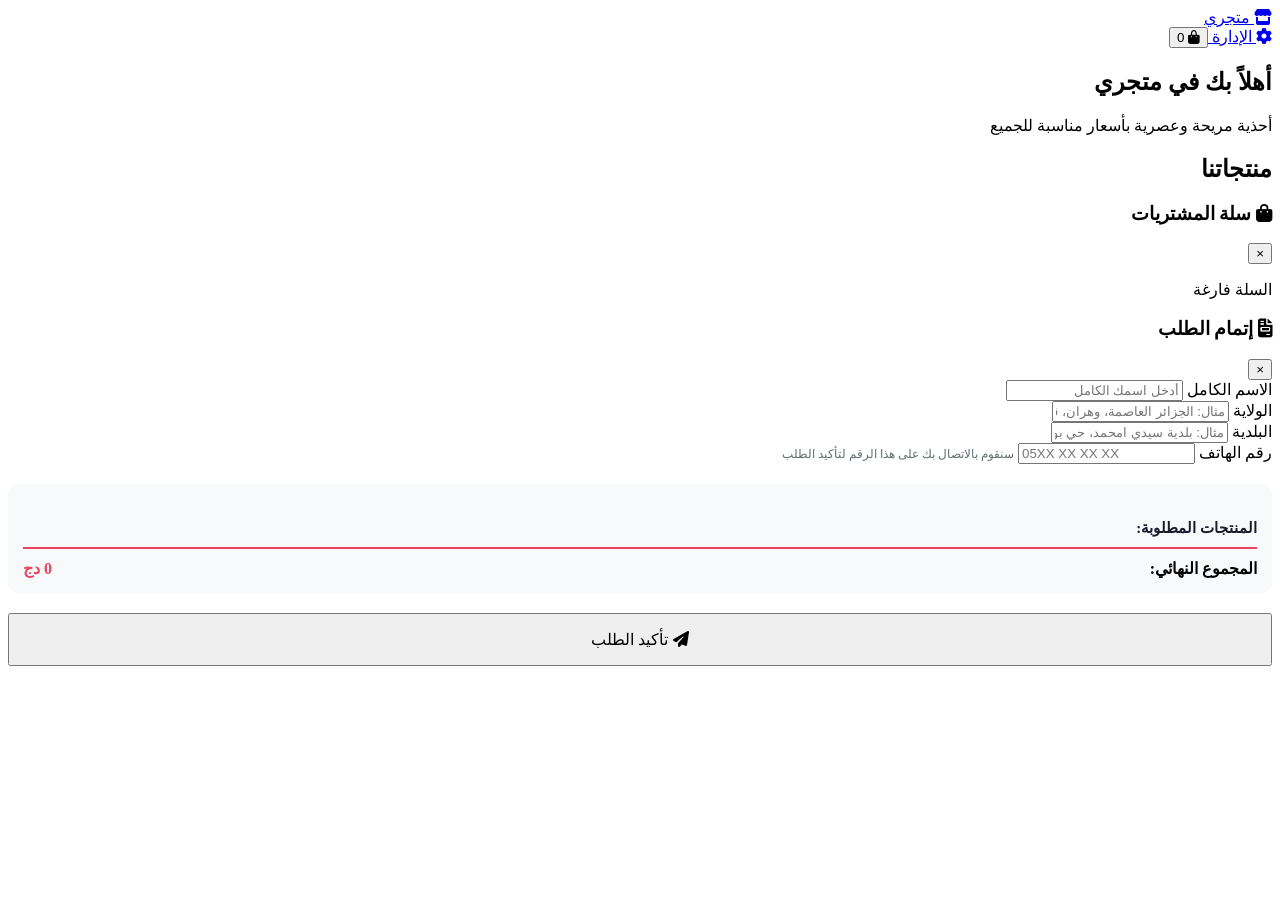
==== index.html @ f7401f5e "Add index.html" ====
<!DOCTYPE html>
<html lang="ar" dir="rtl">
<head>
  <meta charset="UTF-8">
  <meta name="viewport" content="width=device-width, initial-scale=1.0">
  <title>متجري | متجر الأحذية</title>
  <link rel="stylesheet" href="https://cdnjs.cloudflare.com/ajax/libs/font-awesome/6.5.0/css/all.min.css">
  <link rel="stylesheet" href="css/style.css">
</head>
<body>

  <!-- Header -->
  <header class="header">
    <div class="container header-inner">
      <a href="#" class="logo"><i class="fas fa-store"></i> متجري</a>
      <div class="header-actions">
        <a href="admin.html" class="btn-outline">
          <i class="fas fa-cog"></i> الإدارة
        </a>
        <button class="cart-btn" onclick="toggleCart()">
          <i class="fas fa-shopping-bag"></i>
          <span class="cart-count" id="cartCount">0</span>
        </button>
      </div>
    </div>
  </header>

  <!-- Hero -->
  <section class="hero">
    <div class="container">
      <h1>أهلاً بك في <span>متجري</span></h1>
      <p>أحذية مريحة وعصرية بأسعار مناسبة للجميع</p>
    </div>
  </section>

  <!-- Products -->
  <section class="section">
    <div class="container">
      <div class="section-header">
        <h2 class="section-title">منتجاتنا</h2>
        <span id="productCount" style="color:#636e72;font-size:14px;"></span>
      </div>
      <div class="products-grid" id="productsGrid"></div>
    </div>
  </section>

  <!-- Cart Drawer -->
  <div class="cart-overlay" id="cartOverlay" onclick="toggleCart()"></div>
  <div class="cart-drawer" id="cartDrawer">
    <div class="cart-header">
      <h3><i class="fas fa-shopping-bag"></i> سلة المشتريات</h3>
      <button class="close-btn" onclick="toggleCart()">&times;</button>
    </div>
    <div class="cart-items" id="cartItems">
      <p class="cart-empty">السلة فارغة</p>
    </div>
    <div class="cart-footer" id="cartFooter" style="display:none">
      <div class="cart-total">
        <span>المجموع:</span>
        <span id="cartTotal">0 دج</span>
      </div>
      <button class="btn-primary" onclick="showCheckout()">
        <i class="fas fa-check-circle"></i> إتمام الطلب
      </button>
    </div>
  </div>

  <!-- Checkout Modal -->
  <div class="modal-overlay" id="checkoutOverlay" onclick="closeCheckout()"></div>
  <div class="modal" id="checkoutModal">
    <div class="modal-header">
      <h3><i class="fas fa-file-invoice"></i> إتمام الطلب</h3>
      <button class="close-btn" onclick="closeCheckout()">&times;</button>
    </div>
    <form id="checkoutForm" onsubmit="submitOrder(event)">
      <div class="form-group">
        <label>الاسم الكامل</label>
        <input type="text" id="customerName" required placeholder="أدخل اسمك الكامل">
      </div>
      <div class="form-group">
        <label>الولاية</label>
        <input type="text" id="customerState" required placeholder="مثال: الجزائر العاصمة، وهران، قسنطينة...">
      </div>
      <div class="form-group">
        <label>البلدية</label>
        <input type="text" id="customerCity" required placeholder="مثال: بلدية سيدي امحمد، حي بوسماعيل...">
      </div>
      <div class="form-group">
        <label>رقم الهاتف</label>
        <input type="tel" id="customerPhone" required placeholder="05XX XX XX XX">
        <small style="color:#636e72;font-size:12px;">سنقوم بالاتصال بك على هذا الرقم لتأكيد الطلب</small>
      </div>

      <div style="margin:20px 0; padding:15px; background:#f8f9fa; border-radius:10px;">
        <h4 style="margin-bottom:10px;font-size:15px;color:#1a1a2e;">المنتجات المطلوبة:</h4>
        <div id="checkoutItems" style="font-size:14px;"></div>
        <div style="display:flex;justify-content:space-between;font-weight:800;margin-top:10px;padding-top:10px;border-top:2px solid #e94560;">
          <span>المجموع النهائي:</span>
          <span id="checkoutTotal" style="color:#e94560;">0 دج</span>
        </div>
      </div>

      <button type="submit" class="btn-primary" style="width:100%;padding:15px;font-size:16px">
        <i class="fas fa-paper-plane"></i> تأكيد الطلب
      </button>
    </form>
  </div>

  <!-- Toast -->
  <div class="toast" id="toast"></div>

  <script src="js/script.js"></script>
</body>
</html>
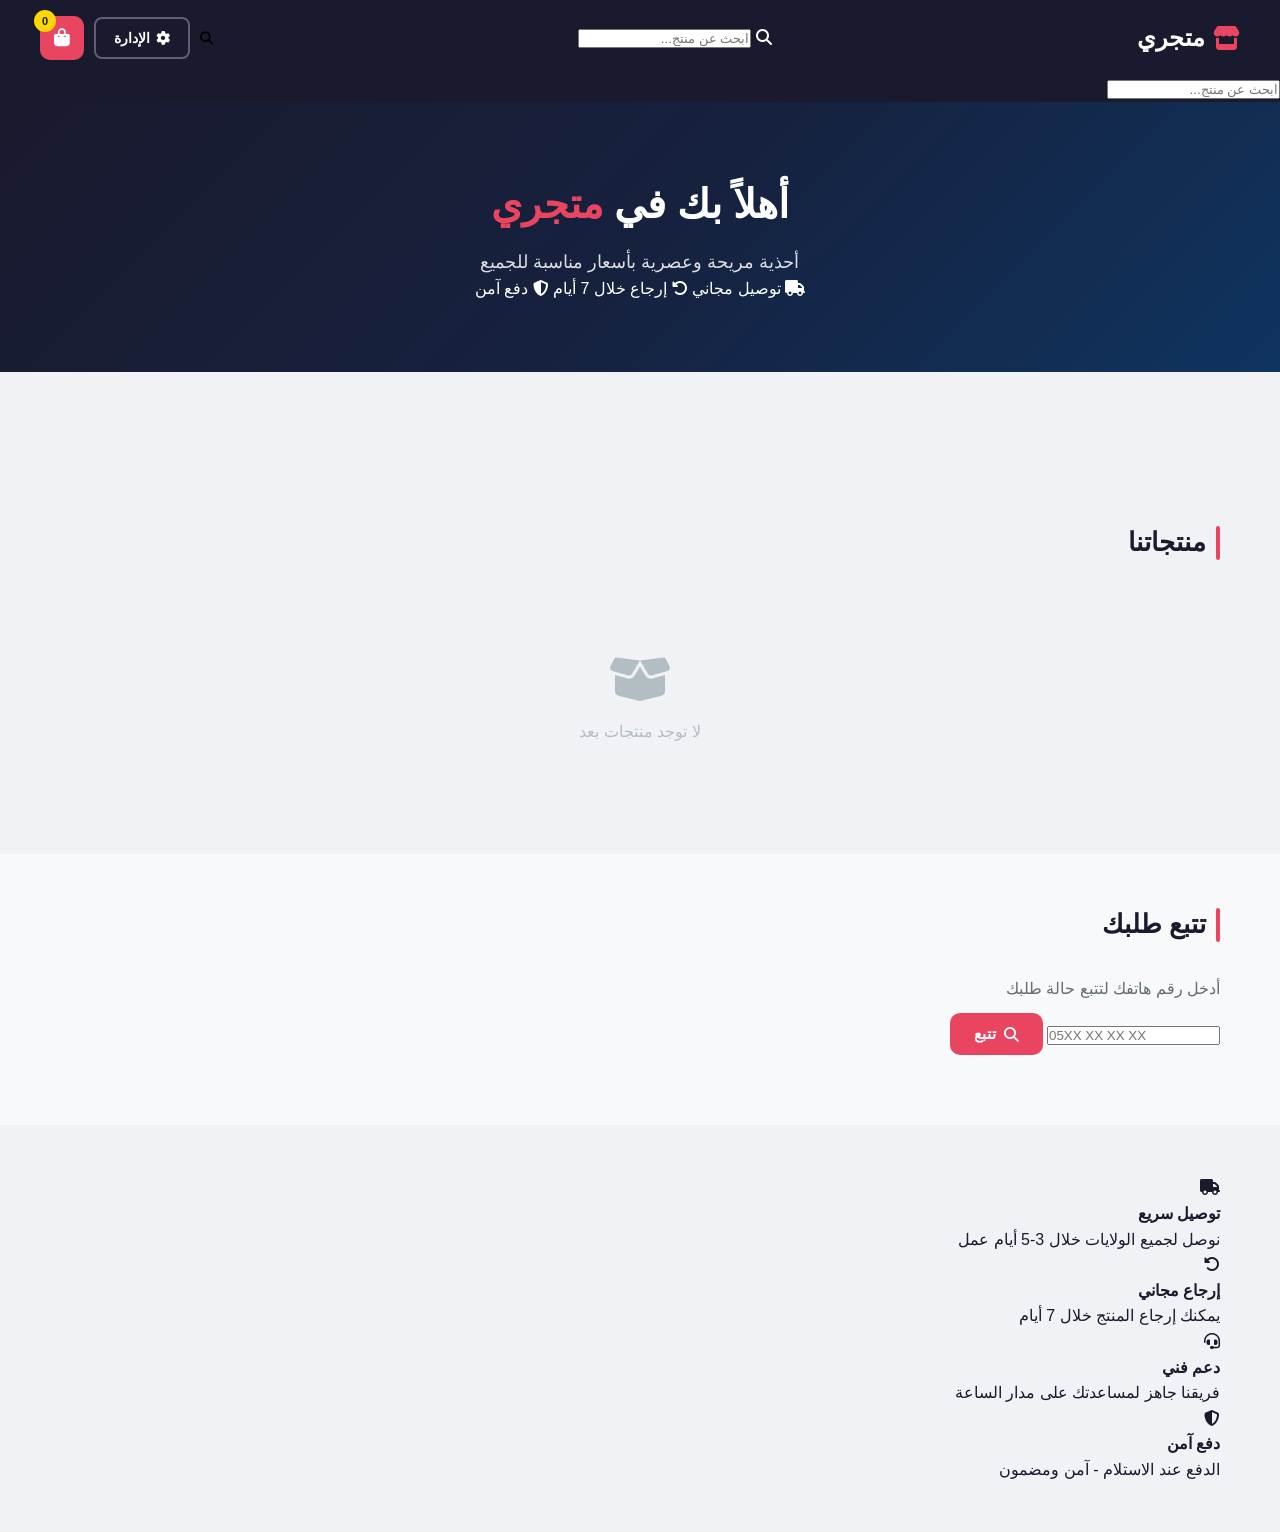
==== commit 454358b9: "????? ?????? - ????? ???? ????? ??????? ????? ??????" ====
--- a/index.html
+++ b/index.html
@@ -13,7 +13,14 @@
   <header class="header">
     <div class="container header-inner">
       <a href="#" class="logo"><i class="fas fa-store"></i> متجري</a>
+      <div class="header-search" id="headerSearch">
+        <i class="fas fa-search search-icon"></i>
+        <input type="text" id="searchInput" placeholder="ابحث عن منتج..." oninput="filterProducts()">
+      </div>
       <div class="header-actions">
+        <button class="icon-btn" onclick="toggleSearch()" title="بحث">
+          <i class="fas fa-search"></i>
+        </button>
         <a href="admin.html" class="btn-outline">
           <i class="fas fa-cog"></i> الإدارة
         </a>
@@ -23,24 +30,90 @@
         </button>
       </div>
     </div>
+    <!-- Mobile Search (hidden by default) -->
+    <div class="mobile-search" id="mobileSearch">
+      <input type="text" id="mobileSearchInput" placeholder="ابحث عن منتج..." oninput="filterProducts()">
+    </div>
   </header>
 
   <!-- Hero -->
   <section class="hero">
-    <div class="container">
-      <h1>أهلاً بك في <span>متجري</span></h1>
+    <div class="hero-bg-shapes">
+      <div class="shape shape-1"></div>
+      <div class="shape shape-2"></div>
+      <div class="shape shape-3"></div>
+    </div>
+    <div class="container hero-content">
+      <h1>أهلاً بك في <span id="heroStoreName">متجري</span></h1>
       <p>أحذية مريحة وعصرية بأسعار مناسبة للجميع</p>
+      <div class="hero-badges">
+        <span class="hero-badge"><i class="fas fa-truck"></i> توصيل مجاني</span>
+        <span class="hero-badge"><i class="fas fa-undo-alt"></i> إرجاع خلال 7 أيام</span>
+        <span class="hero-badge"><i class="fas fa-shield-alt"></i> دفع آمن</span>
+      </div>
+    </div>
+  </section>
+
+  <!-- Category Filters -->
+  <section class="section section-categories">
+    <div class="container">
+      <div class="category-filters" id="categoryFilters"></div>
     </div>
   </section>
 
   <!-- Products -->
-  <section class="section">
+  <section class="section section-products">
     <div class="container">
       <div class="section-header">
         <h2 class="section-title">منتجاتنا</h2>
-        <span id="productCount" style="color:#636e72;font-size:14px;"></span>
+        <span id="productCount" class="product-count"></span>
       </div>
       <div class="products-grid" id="productsGrid"></div>
+    </div>
+  </section>
+
+  <!-- Order Tracking Section -->
+  <section class="section section-track" style="background:#f8f9fa;">
+    <div class="container">
+      <div class="section-header">
+        <h2 class="section-title">تتبع طلبك</h2>
+      </div>
+      <div class="track-form">
+        <p style="color:#636e72;margin-bottom:12px;">أدخل رقم هاتفك لتتبع حالة طلبك</p>
+        <div class="track-input-group">
+          <input type="tel" id="trackPhone" placeholder="05XX XX XX XX" onkeydown="if(event.key==='Enter')trackOrder()">
+          <button class="btn-primary" onclick="trackOrder()"><i class="fas fa-search"></i> تتبع</button>
+        </div>
+        <div id="trackResult" style="margin-top:20px;"></div>
+      </div>
+    </div>
+  </section>
+
+  <!-- Features Section -->
+  <section class="section">
+    <div class="container">
+      <div class="features-grid">
+        <div class="feature-card">
+          <div class="feature-icon"><i class="fas fa-truck"></i></div>
+          <h4>توصيل سريع</h4>
+          <p>نوصل لجميع الولايات خلال 3-5 أيام عمل</p>
+        </div>
+        <div class="feature-card">
+          <div class="feature-icon"><i class="fas fa-undo-alt"></i></div>
+          <h4>إرجاع مجاني</h4>
+          <p>يمكنك إرجاع المنتج خلال 7 أيام</p>
+        </div>
+        <div class="feature-card">
+          <div class="feature-icon"><i class="fas fa-headset"></i></div>
+          <h4>دعم فني</h4>
+          <p>فريقنا جاهز لمساعدتك على مدار الساعة</p>
+        </div>
+        <div class="feature-card">
+          <div class="feature-icon"><i class="fas fa-shield-alt"></i></div>
+          <h4>دفع آمن</h4>
+          <p>الدفع عند الاستلام - آمن ومضمون</p>
+        </div>
+      </div>
     </div>
   </section>
 
@@ -65,6 +138,13 @@
     </div>
   </div>
 
+  <!-- Product Detail Modal -->
+  <div class="modal-overlay" id="detailOverlay" onclick="closeDetail()"></div>
+  <div class="modal modal-detail" id="detailModal">
+    <button class="close-btn modal-close" onclick="closeDetail()">&times;</button>
+    <div id="detailContent" class="detail-content"></div>
+  </div>
+
   <!-- Checkout Modal -->
   <div class="modal-overlay" id="checkoutOverlay" onclick="closeCheckout()"></div>
   <div class="modal" id="checkoutModal">
@@ -91,16 +171,22 @@
         <small style="color:#636e72;font-size:12px;">سنقوم بالاتصال بك على هذا الرقم لتأكيد الطلب</small>
       </div>
 
-      <div style="margin:20px 0; padding:15px; background:#f8f9fa; border-radius:10px;">
+      <div class="checkout-summary">
         <h4 style="margin-bottom:10px;font-size:15px;color:#1a1a2e;">المنتجات المطلوبة:</h4>
         <div id="checkoutItems" style="font-size:14px;"></div>
-        <div style="display:flex;justify-content:space-between;font-weight:800;margin-top:10px;padding-top:10px;border-top:2px solid #e94560;">
+        <div class="checkout-total-final">
           <span>المجموع النهائي:</span>
           <span id="checkoutTotal" style="color:#e94560;">0 دج</span>
         </div>
-      </div>
-
-      <button type="submit" class="btn-primary" style="width:100%;padding:15px;font-size:16px">
+        <div class="checkout-whatsapp" id="checkoutWhatsapp" style="display:none;">
+          <p style="font-size:12px;color:#636e72;margin-top:10px;">أو أرسل الطلب عبر واتساب:</p>
+          <button type="button" class="btn-whatsapp" onclick="sendWhatsAppOrder()">
+            <i class="fab fa-whatsapp"></i> واتساب
+          </button>
+        </div>
+      </div>
+
+      <button type="submit" class="btn-primary btn-submit-order">
         <i class="fas fa-paper-plane"></i> تأكيد الطلب
       </button>
     </form>
--- a/css/style.css
+++ b/css/style.css
@@ -0,0 +1,590 @@
+/* ===== Reset & Base ===== */
+*, *::before, *::after {
+  margin: 0;
+  padding: 0;
+  box-sizing: border-box;
+}
+
+html { scroll-behavior: smooth; }
+
+body {
+  font-family: 'Segoe UI', Tahoma, Geneva, Verdana, sans-serif;
+  background: #f0f2f5;
+  color: #1a1a2e;
+  line-height: 1.6;
+}
+
+a { text-decoration: none; color: inherit; }
+button { cursor: pointer; border: none; background: none; font-family: inherit; }
+input, textarea, select { font-family: inherit; outline: none; }
+
+/* ===== Container ===== */
+.container {
+  max-width: 1200px;
+  margin: 0 auto;
+  padding: 0 20px;
+}
+
+/* ===== Header ===== */
+.header {
+  background: #1a1a2e;
+  color: #fff;
+  position: sticky;
+  top: 0;
+  z-index: 100;
+}
+
+.header-inner {
+  display: flex;
+  justify-content: space-between;
+  align-items: center;
+  padding: 16px 0;
+}
+
+.logo {
+  font-size: 24px;
+  font-weight: 800;
+  display: flex;
+  align-items: center;
+  gap: 8px;
+}
+
+.logo i { color: #e94560; }
+
+.header-actions {
+  display: flex;
+  align-items: center;
+  gap: 10px;
+}
+
+/* ===== Buttons ===== */
+.btn-outline {
+  display: inline-flex;
+  align-items: center;
+  gap: 6px;
+  padding: 8px 18px;
+  border: 2px solid rgba(255,255,255,0.3);
+  color: #fff;
+  border-radius: 8px;
+  font-size: 14px;
+  font-weight: 600;
+  transition: 0.2s;
+}
+
+.btn-outline:hover {
+  border-color: #e94560;
+  background: #e94560;
+}
+
+.cart-btn {
+  position: relative;
+  width: 44px;
+  height: 44px;
+  display: flex;
+  align-items: center;
+  justify-content: center;
+  background: #e94560;
+  color: #fff;
+  border-radius: 10px;
+  font-size: 18px;
+  transition: 0.2s;
+}
+
+.cart-btn:hover { background: #d63851; }
+
+.cart-count {
+  position: absolute;
+  top: -6px;
+  left: -6px;
+  background: #ffd700;
+  color: #1a1a2e;
+  font-size: 11px;
+  font-weight: 800;
+  width: 22px;
+  height: 22px;
+  display: flex;
+  align-items: center;
+  justify-content: center;
+  border-radius: 50%;
+}
+
+/* ===== Hero ===== */
+.hero {
+  background: linear-gradient(135deg, #1a1a2e 0%, #16213e 50%, #0f3460 100%);
+  color: #fff;
+  padding: 70px 0;
+  text-align: center;
+}
+
+.hero h1 {
+  font-size: 40px;
+  margin-bottom: 12px;
+}
+
+.hero h1 span { color: #e94560; }
+
+.hero p {
+  font-size: 18px;
+  opacity: 0.85;
+  max-width: 500px;
+  margin: 0 auto;
+}
+
+/* ===== Section ===== */
+.section {
+  padding: 50px 0;
+}
+
+.section-header {
+  display: flex;
+  justify-content: space-between;
+  align-items: center;
+  margin-bottom: 30px;
+}
+
+.section-title {
+  font-size: 26px;
+  font-weight: 800;
+  position: relative;
+  padding-right: 14px;
+}
+
+.section-title::after {
+  content: '';
+  position: absolute;
+  right: 0;
+  top: 4px;
+  bottom: 4px;
+  width: 4px;
+  background: #e94560;
+  border-radius: 2px;
+}
+
+/* ===== Products Grid ===== */
+.products-grid {
+  display: grid;
+  grid-template-columns: repeat(auto-fill, minmax(270px, 1fr));
+  gap: 25px;
+}
+
+/* ===== Product Card ===== */
+.product-card {
+  background: #fff;
+  border-radius: 16px;
+  overflow: hidden;
+  box-shadow: 0 2px 20px rgba(0,0,0,0.06);
+  transition: transform 0.3s, box-shadow 0.3s;
+}
+
+.product-card:hover {
+  transform: translateY(-6px);
+  box-shadow: 0 10px 35px rgba(0,0,0,0.1);
+}
+
+.product-image {
+  height: 220px;
+  display: flex;
+  align-items: center;
+  justify-content: center;
+  font-size: 50px;
+  position: relative;
+  overflow: hidden;
+}
+
+.product-image img {
+  width: 100%;
+  height: 100%;
+  object-fit: cover;
+}
+
+.product-image .default-icon {
+  color: #e94560;
+}
+
+.product-info {
+  padding: 20px;
+}
+
+.product-name {
+  font-size: 17px;
+  font-weight: 700;
+  margin-bottom: 6px;
+}
+
+.product-desc {
+  font-size: 13px;
+  color: #636e72;
+  margin-bottom: 14px;
+  line-height: 1.6;
+}
+
+.product-bottom {
+  display: flex;
+  justify-content: space-between;
+  align-items: center;
+}
+
+.product-price {
+  font-size: 20px;
+  font-weight: 800;
+  color: #e94560;
+}
+
+.product-price small {
+  font-size: 13px;
+  font-weight: 600;
+}
+
+.btn-add {
+  display: inline-flex;
+  align-items: center;
+  gap: 6px;
+  padding: 9px 20px;
+  background: #1a1a2e;
+  color: #fff;
+  border-radius: 8px;
+  font-size: 14px;
+  font-weight: 600;
+  transition: 0.2s;
+}
+
+.btn-add:hover { background: #e94560; }
+
+/* ===== Cart Drawer ===== */
+.cart-overlay {
+  display: none;
+  position: fixed;
+  inset: 0;
+  background: rgba(0,0,0,0.5);
+  z-index: 200;
+}
+
+.cart-overlay.active { display: block; }
+
+.cart-drawer {
+  position: fixed;
+  top: 0;
+  left: 0;
+  width: 400px;
+  height: 100vh;
+  background: #fff;
+  z-index: 201;
+  transform: translateX(-100%);
+  transition: transform 0.3s ease;
+  display: flex;
+  flex-direction: column;
+}
+
+.cart-drawer.active { transform: translateX(0); }
+
+.cart-header {
+  display: flex;
+  justify-content: space-between;
+  align-items: center;
+  padding: 20px 25px;
+  border-bottom: 1px solid #eee;
+}
+
+.cart-header h3 {
+  font-size: 18px;
+  display: flex;
+  align-items: center;
+  gap: 8px;
+}
+
+.close-btn {
+  font-size: 28px;
+  color: #636e72;
+  width: 36px;
+  height: 36px;
+  display: flex;
+  align-items: center;
+  justify-content: center;
+  border-radius: 8px;
+  transition: 0.2s;
+}
+
+.close-btn:hover {
+  background: #f1f2f6;
+  color: #d63031;
+}
+
+.cart-items {
+  flex: 1;
+  overflow-y: auto;
+  padding: 15px 25px;
+}
+
+.cart-empty {
+  text-align: center;
+  color: #b2bec3;
+  padding: 50px 0;
+  font-size: 15px;
+}
+
+.cart-item {
+  display: flex;
+  align-items: center;
+  gap: 12px;
+  padding: 14px 0;
+  border-bottom: 1px solid #f1f2f6;
+}
+
+.cart-item-icon {
+  width: 50px;
+  height: 50px;
+  background: #f0f2f5;
+  border-radius: 10px;
+  display: flex;
+  align-items: center;
+  justify-content: center;
+  font-size: 20px;
+  color: #e94560;
+  flex-shrink: 0;
+}
+
+.cart-item-icon img {
+  width: 100%;
+  height: 100%;
+  object-fit: cover;
+  border-radius: 10px;
+}
+
+.cart-item-info { flex: 1; }
+
+.cart-item-name { font-weight: 600; font-size: 14px; }
+
+.cart-item-price {
+  font-size: 13px;
+  color: #e94560;
+  font-weight: 700;
+  margin-top: 2px;
+}
+
+.cart-item-qty {
+  display: flex;
+  align-items: center;
+  gap: 8px;
+  margin-top: 6px;
+}
+
+.qty-btn {
+  width: 28px;
+  height: 28px;
+  display: flex;
+  align-items: center;
+  justify-content: center;
+  border: 1.5px solid #dfe6e9;
+  border-radius: 6px;
+  font-size: 14px;
+  font-weight: 700;
+  color: #1a1a2e;
+  transition: 0.2s;
+}
+
+.qty-btn:hover {
+  border-color: #e94560;
+  color: #e94560;
+}
+
+.qty-value {
+  font-weight: 700;
+  font-size: 14px;
+  min-width: 20px;
+  text-align: center;
+}
+
+.cart-item-remove {
+  color: #d63031;
+  font-size: 14px;
+  padding: 8px;
+  border-radius: 6px;
+  transition: 0.2s;
+}
+
+.cart-item-remove:hover { background: #ffeaa7; }
+
+.cart-footer {
+  padding: 20px 25px;
+  border-top: 1px solid #eee;
+}
+
+.cart-footer .btn-primary {
+  width: 100%;
+  padding: 14px;
+  font-size: 16px;
+}
+
+.cart-total {
+  display: flex;
+  justify-content: space-between;
+  font-size: 18px;
+  font-weight: 700;
+  margin-bottom: 15px;
+}
+
+/* ===== Primary Button ===== */
+.btn-primary {
+  display: inline-flex;
+  align-items: center;
+  justify-content: center;
+  gap: 8px;
+  padding: 12px 24px;
+  background: #e94560;
+  color: #fff;
+  border-radius: 10px;
+  font-size: 15px;
+  font-weight: 700;
+  transition: 0.2s;
+}
+
+.btn-primary:hover { background: #d63851; }
+
+.btn-secondary {
+  display: inline-flex;
+  align-items: center;
+  justify-content: center;
+  gap: 8px;
+  padding: 12px 24px;
+  background: #1a1a2e;
+  color: #fff;
+  border-radius: 10px;
+  font-size: 15px;
+  font-weight: 600;
+  transition: 0.2s;
+}
+
+.btn-secondary:hover { background: #16213e; }
+
+/* ===== Modal ===== */
+.modal-overlay {
+  display: none;
+  position: fixed;
+  inset: 0;
+  background: rgba(0,0,0,0.5);
+  z-index: 300;
+}
+
+.modal-overlay.active { display: block; }
+
+.modal {
+  display: none;
+  position: fixed;
+  top: 50%;
+  left: 50%;
+  transform: translate(-50%, -50%);
+  background: #fff;
+  border-radius: 16px;
+  width: 520px;
+  max-width: 95%;
+  max-height: 90vh;
+  overflow-y: auto;
+  z-index: 301;
+  padding: 30px;
+}
+
+.modal.active { display: block; }
+
+.modal-header {
+  display: flex;
+  justify-content: space-between;
+  align-items: center;
+  margin-bottom: 25px;
+}
+
+.modal-header h3 {
+  font-size: 20px;
+  display: flex;
+  align-items: center;
+  gap: 8px;
+}
+
+.form-group { margin-bottom: 18px; }
+
+.form-group label {
+  display: block;
+  font-weight: 600;
+  font-size: 13px;
+  margin-bottom: 5px;
+  color: #2d3436;
+}
+
+.form-group input,
+.form-group textarea,
+.form-group select {
+  width: 100%;
+  padding: 11px 14px;
+  border: 2px solid #dfe6e9;
+  border-radius: 8px;
+  font-size: 14px;
+  transition: 0.2s;
+}
+
+.form-group input:focus,
+.form-group textarea:focus,
+.form-group select:focus {
+  border-color: #e94560;
+}
+
+/* ===== Toast ===== */
+.toast {
+  position: fixed;
+  bottom: 30px;
+  left: 50%;
+  transform: translateX(-50%) translateY(100px);
+  background: #1a1a2e;
+  color: #fff;
+  padding: 16px 30px;
+  border-radius: 12px;
+  font-weight: 600;
+  font-size: 15px;
+  z-index: 999;
+  opacity: 0;
+  transition: 0.4s;
+  box-shadow: 0 6px 30px rgba(0,0,0,0.2);
+  text-align: center;
+}
+
+.toast.show {
+  opacity: 1;
+  transform: translateX(-50%) translateY(0);
+}
+
+.toast.success { background: #00b894; }
+.toast.error { background: #d63031; }
+
+/* ===== Quantity Input in Store ===== */
+.qty-selector {
+  display: flex;
+  align-items: center;
+  gap: 8px;
+  margin-top: 8px;
+}
+
+.qty-selector button {
+  width: 32px;
+  height: 32px;
+  display: flex;
+  align-items: center;
+  justify-content: center;
+  border: 2px solid #dfe6e9;
+  border-radius: 6px;
+  font-size: 16px;
+  font-weight: 700;
+  transition: 0.2s;
+}
+
+.qty-selector button:hover {
+  border-color: #e94560;
+  color: #e94560;
+}
+
+/* ===== Responsive ===== */
+@media (max-width: 768px) {
+  .hero h1 { font-size: 26px; }
+  .hero p { font-size: 15px; }
+  .cart-drawer { width: 100%; }
+  .products-grid { grid-template-columns: 1fr; }
+  .admin-sidebar { display: none; }
+  .admin-main { margin-right: 0; }
+}
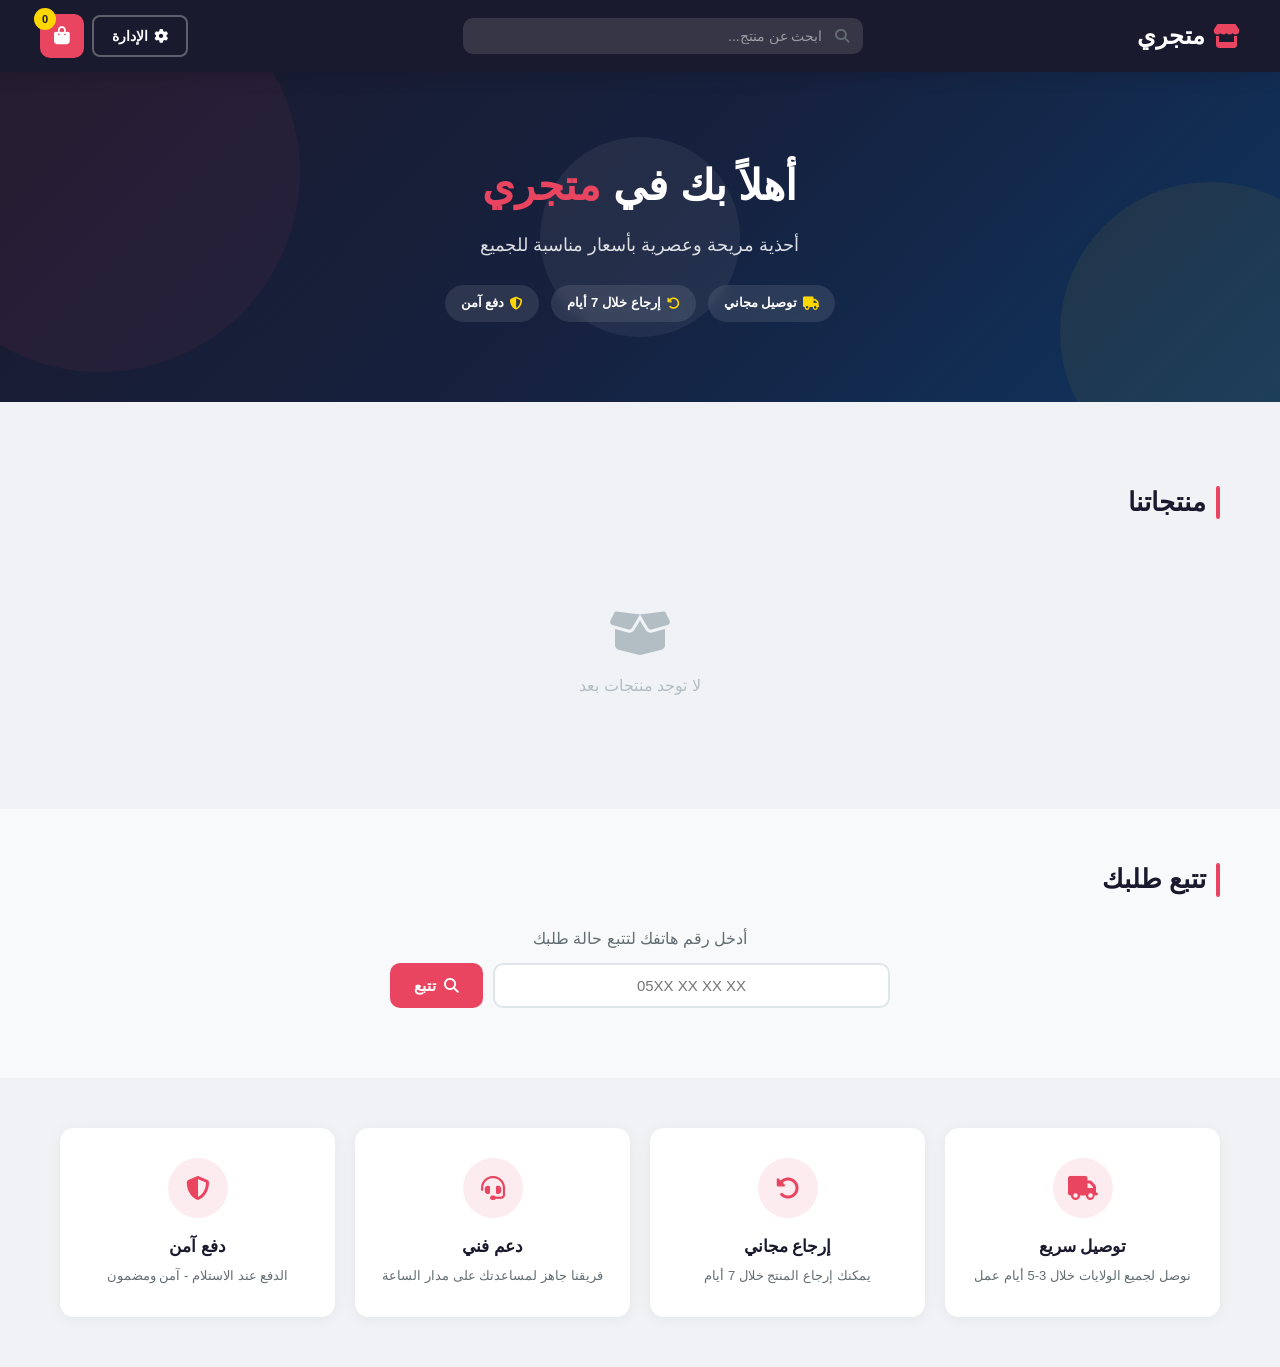
==== commit cfdf594b: "????? Firebase sync - ?????? ??????? ??? ???????" ====
--- a/index.html
+++ b/index.html
@@ -195,6 +195,7 @@
   <!-- Toast -->
   <div class="toast" id="toast"></div>
 
+  <script src="js/api.js"></script>
   <script src="js/script.js"></script>
 </body>
 </html>
--- a/css/style.css
+++ b/css/style.css
@@ -32,13 +32,14 @@
   position: sticky;
   top: 0;
   z-index: 100;
+  box-shadow: 0 2px 20px rgba(0,0,0,0.15);
 }
 
 .header-inner {
   display: flex;
   justify-content: space-between;
   align-items: center;
-  padding: 16px 0;
+  padding: 14px 0;
 }
 
 .logo {
@@ -51,11 +52,76 @@
 
 .logo i { color: #e94560; }
 
+.header-search {
+  display: none;
+  flex: 1;
+  max-width: 400px;
+  margin: 0 20px;
+  position: relative;
+}
+
+.header-search .search-icon {
+  position: absolute;
+  right: 14px;
+  top: 50%;
+  transform: translateY(-50%);
+  color: #636e72;
+  font-size: 14px;
+}
+
+.header-search input {
+  width: 100%;
+  padding: 10px 40px 10px 16px;
+  border: none;
+  border-radius: 10px;
+  background: rgba(255,255,255,0.12);
+  color: #fff;
+  font-size: 14px;
+  transition: 0.2s;
+}
+
+.header-search input::placeholder { color: rgba(255,255,255,0.5); }
+.header-search input:focus { background: rgba(255,255,255,0.2); }
+
 .header-actions {
   display: flex;
   align-items: center;
-  gap: 10px;
-}
+  gap: 8px;
+}
+
+.icon-btn {
+  width: 40px;
+  height: 40px;
+  display: none;
+  align-items: center;
+  justify-content: center;
+  color: rgba(255,255,255,0.7);
+  border-radius: 10px;
+  font-size: 16px;
+  transition: 0.2s;
+}
+
+.icon-btn:hover { background: rgba(255,255,255,0.1); color: #fff; }
+
+.mobile-search {
+  display: none;
+  padding: 0 20px 14px;
+}
+
+.mobile-search input {
+  width: 100%;
+  padding: 12px 16px;
+  border: none;
+  border-radius: 10px;
+  background: rgba(255,255,255,0.12);
+  color: #fff;
+  font-size: 14px;
+}
+
+.mobile-search input::placeholder { color: rgba(255,255,255,0.5); }
+.mobile-search input:focus { background: rgba(255,255,255,0.2); }
+
+.mobile-search.active { display: block; }
 
 /* ===== Buttons ===== */
 .btn-outline {
@@ -112,12 +178,55 @@
 .hero {
   background: linear-gradient(135deg, #1a1a2e 0%, #16213e 50%, #0f3460 100%);
   color: #fff;
-  padding: 70px 0;
+  padding: 80px 0;
   text-align: center;
-}
+  position: relative;
+  overflow: hidden;
+}
+
+.hero-bg-shapes {
+  position: absolute;
+  inset: 0;
+  pointer-events: none;
+}
+
+.hero-bg-shapes .shape {
+  position: absolute;
+  border-radius: 50%;
+  opacity: 0.06;
+}
+
+.shape-1 {
+  width: 400px; height: 400px;
+  background: #e94560;
+  top: -100px; left: -100px;
+  animation: float 6s ease-in-out infinite;
+}
+
+.shape-2 {
+  width: 300px; height: 300px;
+  background: #ffd700;
+  bottom: -80px; right: -80px;
+  animation: float 8s ease-in-out infinite reverse;
+}
+
+.shape-3 {
+  width: 200px; height: 200px;
+  background: #fff;
+  top: 50%; left: 50%;
+  transform: translate(-50%, -50%);
+  animation: float 10s ease-in-out infinite;
+}
+
+@keyframes float {
+  0%, 100% { transform: translate(0, 0) scale(1); }
+  50% { transform: translate(20px, -20px) scale(1.1); }
+}
+
+.hero-content { position: relative; z-index: 1; }
 
 .hero h1 {
-  font-size: 40px;
+  font-size: 42px;
   margin-bottom: 12px;
 }
 
@@ -127,19 +236,44 @@
   font-size: 18px;
   opacity: 0.85;
   max-width: 500px;
-  margin: 0 auto;
-}
+  margin: 0 auto 25px;
+}
+
+.hero-badges {
+  display: flex;
+  justify-content: center;
+  gap: 12px;
+  flex-wrap: wrap;
+}
+
+.hero-badge {
+  display: inline-flex;
+  align-items: center;
+  gap: 6px;
+  background: rgba(255,255,255,0.1);
+  padding: 8px 16px;
+  border-radius: 20px;
+  font-size: 13px;
+  font-weight: 600;
+  backdrop-filter: blur(4px);
+}
+
+.hero-badge i { color: #ffd700; }
 
 /* ===== Section ===== */
 .section {
   padding: 50px 0;
 }
 
+.section-categories {
+  padding: 20px 0 10px;
+}
+
 .section-header {
   display: flex;
   justify-content: space-between;
   align-items: center;
-  margin-bottom: 30px;
+  margin-bottom: 25px;
 }
 
 .section-title {
@@ -160,6 +294,40 @@
   border-radius: 2px;
 }
 
+.product-count {
+  color: #636e72;
+  font-size: 14px;
+}
+
+/* ===== Category Filters ===== */
+.category-filters {
+  display: flex;
+  gap: 8px;
+  flex-wrap: wrap;
+}
+
+.category-chip {
+  padding: 8px 18px;
+  border-radius: 20px;
+  border: 2px solid #dfe6e9;
+  background: #fff;
+  color: #636e72;
+  font-size: 14px;
+  font-weight: 600;
+  transition: 0.2s;
+}
+
+.category-chip:hover {
+  border-color: #e94560;
+  color: #e94560;
+}
+
+.category-chip.active {
+  background: #e94560;
+  border-color: #e94560;
+  color: #fff;
+}
+
 /* ===== Products Grid ===== */
 .products-grid {
   display: grid;
@@ -174,6 +342,21 @@
   overflow: hidden;
   box-shadow: 0 2px 20px rgba(0,0,0,0.06);
   transition: transform 0.3s, box-shadow 0.3s;
+  cursor: pointer;
+  animation: fadeInUp 0.4s ease forwards;
+  opacity: 0;
+}
+
+.product-card:nth-child(1) { animation-delay: 0.05s; }
+.product-card:nth-child(2) { animation-delay: 0.1s; }
+.product-card:nth-child(3) { animation-delay: 0.15s; }
+.product-card:nth-child(4) { animation-delay: 0.2s; }
+.product-card:nth-child(5) { animation-delay: 0.25s; }
+.product-card:nth-child(6) { animation-delay: 0.3s; }
+
+@keyframes fadeInUp {
+  from { opacity: 0; transform: translateY(20px); }
+  to { opacity: 1; transform: translateY(0); }
 }
 
 .product-card:hover {
@@ -189,17 +372,53 @@
   font-size: 50px;
   position: relative;
   overflow: hidden;
+  background: #f8f9fa;
 }
 
 .product-image img {
   width: 100%;
   height: 100%;
   object-fit: cover;
+  transition: transform 0.4s;
+}
+
+.product-card:hover .product-image img {
+  transform: scale(1.08);
 }
 
 .product-image .default-icon {
   color: #e94560;
 }
+
+.product-badge {
+  position: absolute;
+  top: 10px;
+  right: 10px;
+  padding: 4px 12px;
+  border-radius: 6px;
+  font-size: 11px;
+  font-weight: 800;
+  color: #fff;
+  z-index: 2;
+}
+
+.product-badge.featured { background: #e94560; }
+.product-badge.sale { background: #00b894; }
+.product-badge.new { background: #0984e3; }
+
+.product-stock-badge {
+  position: absolute;
+  bottom: 10px;
+  right: 10px;
+  padding: 4px 12px;
+  border-radius: 6px;
+  font-size: 11px;
+  font-weight: 700;
+  z-index: 2;
+}
+
+.product-stock-badge.in-stock { background: rgba(0,184,148,0.9); color: #fff; }
+.product-stock-badge.out-of-stock { background: rgba(214,48,49,0.9); color: #fff; }
 
 .product-info {
   padding: 20px;
@@ -216,6 +435,10 @@
   color: #636e72;
   margin-bottom: 14px;
   line-height: 1.6;
+  display: -webkit-box;
+  -webkit-line-clamp: 2;
+  -webkit-box-orient: vertical;
+  overflow: hidden;
 }
 
 .product-bottom {
@@ -235,6 +458,14 @@
   font-weight: 600;
 }
 
+.product-old-price {
+  font-size: 13px;
+  color: #b2bec3;
+  text-decoration: line-through;
+  margin-right: 6px;
+  font-weight: 600;
+}
+
 .btn-add {
   display: inline-flex;
   align-items: center;
@@ -249,6 +480,21 @@
 }
 
 .btn-add:hover { background: #e94560; }
+
+.btn-whatsapp-sm {
+  display: inline-flex;
+  align-items: center;
+  gap: 4px;
+  padding: 6px 12px;
+  background: #25D366;
+  color: #fff;
+  border-radius: 6px;
+  font-size: 12px;
+  font-weight: 600;
+  transition: 0.2s;
+}
+
+.btn-whatsapp-sm:hover { background: #1da851; }
 
 /* ===== Cart Drawer ===== */
 .cart-overlay {
@@ -455,6 +701,24 @@
 }
 
 .btn-secondary:hover { background: #16213e; }
+
+.btn-whatsapp {
+  display: inline-flex;
+  align-items: center;
+  justify-content: center;
+  gap: 8px;
+  padding: 12px 24px;
+  background: #25D366;
+  color: #fff;
+  border-radius: 10px;
+  font-size: 15px;
+  font-weight: 700;
+  transition: 0.2s;
+  width: 100%;
+  margin-top: 8px;
+}
+
+.btn-whatsapp:hover { background: #1da851; }
 
 /* ===== Modal ===== */
 .modal-overlay {
@@ -499,6 +763,13 @@
   gap: 8px;
 }
 
+.modal-close {
+  position: absolute;
+  top: 15px;
+  left: 15px;
+  z-index: 2;
+}
+
 .form-group { margin-bottom: 18px; }
 
 .form-group label {
@@ -543,6 +814,7 @@
   transition: 0.4s;
   box-shadow: 0 6px 30px rgba(0,0,0,0.2);
   text-align: center;
+  direction: rtl;
 }
 
 .toast.show {
@@ -552,6 +824,292 @@
 
 .toast.success { background: #00b894; }
 .toast.error { background: #d63031; }
+
+/* ===== Product Detail Modal ===== */
+.modal-detail {
+  width: 700px;
+  padding: 0;
+  overflow: hidden;
+}
+
+.detail-content {
+  display: grid;
+  grid-template-columns: 1fr 1fr;
+}
+
+.detail-image {
+  min-height: 350px;
+  display: flex;
+  align-items: center;
+  justify-content: center;
+  font-size: 60px;
+  background: #f8f9fa;
+  position: relative;
+}
+
+.detail-image img {
+  width: 100%;
+  height: 100%;
+  object-fit: cover;
+}
+
+.detail-image .default-icon {
+  color: #e94560;
+}
+
+.detail-info {
+  padding: 30px;
+  display: flex;
+  flex-direction: column;
+}
+
+.detail-info h2 {
+  font-size: 22px;
+  margin-bottom: 8px;
+}
+
+.detail-info .detail-category {
+  font-size: 12px;
+  color: #0984e3;
+  font-weight: 700;
+  text-transform: uppercase;
+  margin-bottom: 10px;
+}
+
+.detail-info .detail-desc {
+  font-size: 14px;
+  color: #636e72;
+  line-height: 1.7;
+  margin-bottom: 20px;
+  flex: 1;
+}
+
+.detail-info .detail-price {
+  font-size: 28px;
+  font-weight: 800;
+  color: #e94560;
+  margin-bottom: 8px;
+}
+
+.detail-info .detail-price small {
+  font-size: 16px;
+}
+
+.detail-info .detail-old-price {
+  font-size: 16px;
+  color: #b2bec3;
+  text-decoration: line-through;
+  margin-bottom: 20px;
+}
+
+.detail-actions {
+  display: flex;
+  flex-direction: column;
+  gap: 8px;
+}
+
+.detail-actions .btn-primary {
+  padding: 14px;
+  font-size: 16px;
+}
+
+.detail-actions .btn-whatsapp {
+  padding: 14px;
+  font-size: 16px;
+}
+
+/* ===== Features Grid ===== */
+.features-grid {
+  display: grid;
+  grid-template-columns: repeat(auto-fit, minmax(220px, 1fr));
+  gap: 20px;
+}
+
+.feature-card {
+  background: #fff;
+  border-radius: 14px;
+  padding: 30px 20px;
+  text-align: center;
+  box-shadow: 0 2px 15px rgba(0,0,0,0.05);
+  transition: transform 0.3s;
+}
+
+.feature-card:hover { transform: translateY(-4px); }
+
+.feature-icon {
+  width: 60px;
+  height: 60px;
+  border-radius: 50%;
+  background: rgba(233,69,96,0.1);
+  display: flex;
+  align-items: center;
+  justify-content: center;
+  font-size: 24px;
+  color: #e94560;
+  margin: 0 auto 15px;
+}
+
+.feature-card h4 {
+  font-size: 17px;
+  font-weight: 700;
+  margin-bottom: 6px;
+}
+
+.feature-card p {
+  font-size: 13px;
+  color: #636e72;
+}
+
+/* ===== Order Tracking ===== */
+.track-form {
+  max-width: 500px;
+  margin: 0 auto;
+  text-align: center;
+}
+
+.track-input-group {
+  display: flex;
+  gap: 10px;
+}
+
+.track-input-group input {
+  flex: 1;
+  padding: 12px 16px;
+  border: 2px solid #dfe6e9;
+  border-radius: 10px;
+  font-size: 15px;
+  text-align: center;
+}
+
+.track-input-group input:focus {
+  border-color: #e94560;
+}
+
+.track-input-group .btn-primary {
+  padding: 12px 24px;
+  white-space: nowrap;
+}
+
+/* Track Result */
+.track-card {
+  background: #fff;
+  border-radius: 14px;
+  padding: 20px;
+  text-align: right;
+  box-shadow: 0 2px 15px rgba(0,0,0,0.05);
+  margin-bottom: 12px;
+}
+
+.track-card-header {
+  display: flex;
+  justify-content: space-between;
+  align-items: center;
+  margin-bottom: 12px;
+  padding-bottom: 12px;
+  border-bottom: 1px solid #f1f2f6;
+}
+
+.track-card-header .order-num {
+  font-weight: 700;
+  color: #e94560;
+}
+
+.track-card-header .order-date {
+  font-size: 12px;
+  color: #636e72;
+}
+
+.track-status-bar {
+  display: flex;
+  align-items: center;
+  gap: 4px;
+  margin-bottom: 12px;
+}
+
+.track-status-step {
+  flex: 1;
+  text-align: center;
+  position: relative;
+}
+
+.track-status-step .step-dot {
+  width: 14px;
+  height: 14px;
+  border-radius: 50%;
+  background: #dfe6e9;
+  margin: 0 auto 4px;
+  position: relative;
+  z-index: 1;
+}
+
+.track-status-step.done .step-dot { background: #00b894; }
+.track-status-step.active .step-dot {
+  background: #e94560;
+  box-shadow: 0 0 0 4px rgba(233,69,96,0.2);
+}
+
+.track-status-step .step-label {
+  font-size: 10px;
+  color: #636e72;
+  display: block;
+}
+
+.track-status-step.done .step-label { color: #00b894; font-weight: 600; }
+.track-status-step.active .step-label { color: #e94560; font-weight: 600; }
+
+.track-connect-line {
+  position: absolute;
+  top: 7px;
+  right: 50%;
+  width: 100%;
+  height: 2px;
+  background: #dfe6e9;
+}
+
+.track-status-step.done .track-connect-line { background: #00b894; }
+
+.track-card-info {
+  font-size: 13px;
+  color: #636e72;
+}
+
+.track-card-info strong { color: #1a1a2e; }
+
+.track-card .track-items {
+  margin-top: 8px;
+  font-size: 13px;
+  color: #636e72;
+}
+
+.track-no-results {
+  text-align: center;
+  color: #b2bec3;
+  padding: 30px;
+  font-size: 15px;
+}
+
+/* ===== Checkout Summary ===== */
+.checkout-summary {
+  margin: 20px 0;
+  padding: 15px;
+  background: #f8f9fa;
+  border-radius: 10px;
+}
+
+.checkout-total-final {
+  display: flex;
+  justify-content: space-between;
+  font-weight: 800;
+  margin-top: 10px;
+  padding-top: 10px;
+  border-top: 2px solid #e94560;
+}
+
+.btn-submit-order {
+  width: 100%;
+  padding: 15px;
+  font-size: 16px;
+}
 
 /* ===== Quantity Input in Store ===== */
 .qty-selector {
@@ -579,12 +1137,73 @@
   color: #e94560;
 }
 
+/* ===== Scrollbar ===== */
+::-webkit-scrollbar { width: 6px; }
+::-webkit-scrollbar-track { background: transparent; }
+::-webkit-scrollbar-thumb { background: #b2bec3; border-radius: 3px; }
+::-webkit-scrollbar-thumb:hover { background: #636e72; }
+
+/* ===== Skeleton Loading ===== */
+.skeleton {
+  background: #fff;
+  border-radius: 16px;
+  overflow: hidden;
+}
+
+.skeleton-img {
+  height: 220px;
+  background: linear-gradient(90deg, #f0f2f5 25%, #e0e2e5 50%, #f0f2f5 75%);
+  background-size: 200% 100%;
+  animation: shimmer 1.5s infinite;
+}
+
+.skeleton-text {
+  height: 16px;
+  margin: 15px 20px;
+  border-radius: 4px;
+  background: linear-gradient(90deg, #f0f2f5 25%, #e0e2e5 50%, #f0f2f5 75%);
+  background-size: 200% 100%;
+  animation: shimmer 1.5s infinite;
+}
+
+.skeleton-text.short { width: 60%; }
+
+@keyframes shimmer {
+  0% { background-position: 200% 0; }
+  100% { background-position: -200% 0; }
+}
+
 /* ===== Responsive ===== */
 @media (max-width: 768px) {
+  .header-search { display: none; }
+  .icon-btn { display: flex; }
   .hero h1 { font-size: 26px; }
   .hero p { font-size: 15px; }
+  .hero { padding: 50px 0; }
+  .hero-badges { gap: 8px; }
+  .hero-badge { font-size: 11px; padding: 6px 12px; }
   .cart-drawer { width: 100%; }
-  .products-grid { grid-template-columns: 1fr; }
+  .products-grid { grid-template-columns: repeat(auto-fill, minmax(160px, 1fr)); gap: 15px; }
+  .product-image { height: 160px; font-size: 36px; }
+  .product-info { padding: 12px; }
+  .product-name { font-size: 14px; }
+  .product-price { font-size: 16px; }
+  .product-desc { font-size: 12px; -webkit-line-clamp: 1; }
+  .btn-add { padding: 7px 12px; font-size: 12px; }
+  .btn-add span { display: none; }
+  .section-title { font-size: 20px; }
   .admin-sidebar { display: none; }
   .admin-main { margin-right: 0; }
-}
+  .modal-detail .detail-content { grid-template-columns: 1fr; }
+  .detail-image { min-height: 250px; }
+  .features-grid { grid-template-columns: 1fr 1fr; }
+  .track-input-group { flex-direction: column; }
+  .category-filters { gap: 6px; }
+  .category-chip { font-size: 12px; padding: 6px 14px; }
+}
+
+@media (min-width: 769px) {
+  .header-search { display: block; }
+  .icon-btn { display: none !important; }
+  .mobile-search { display: none !important; }
+}
